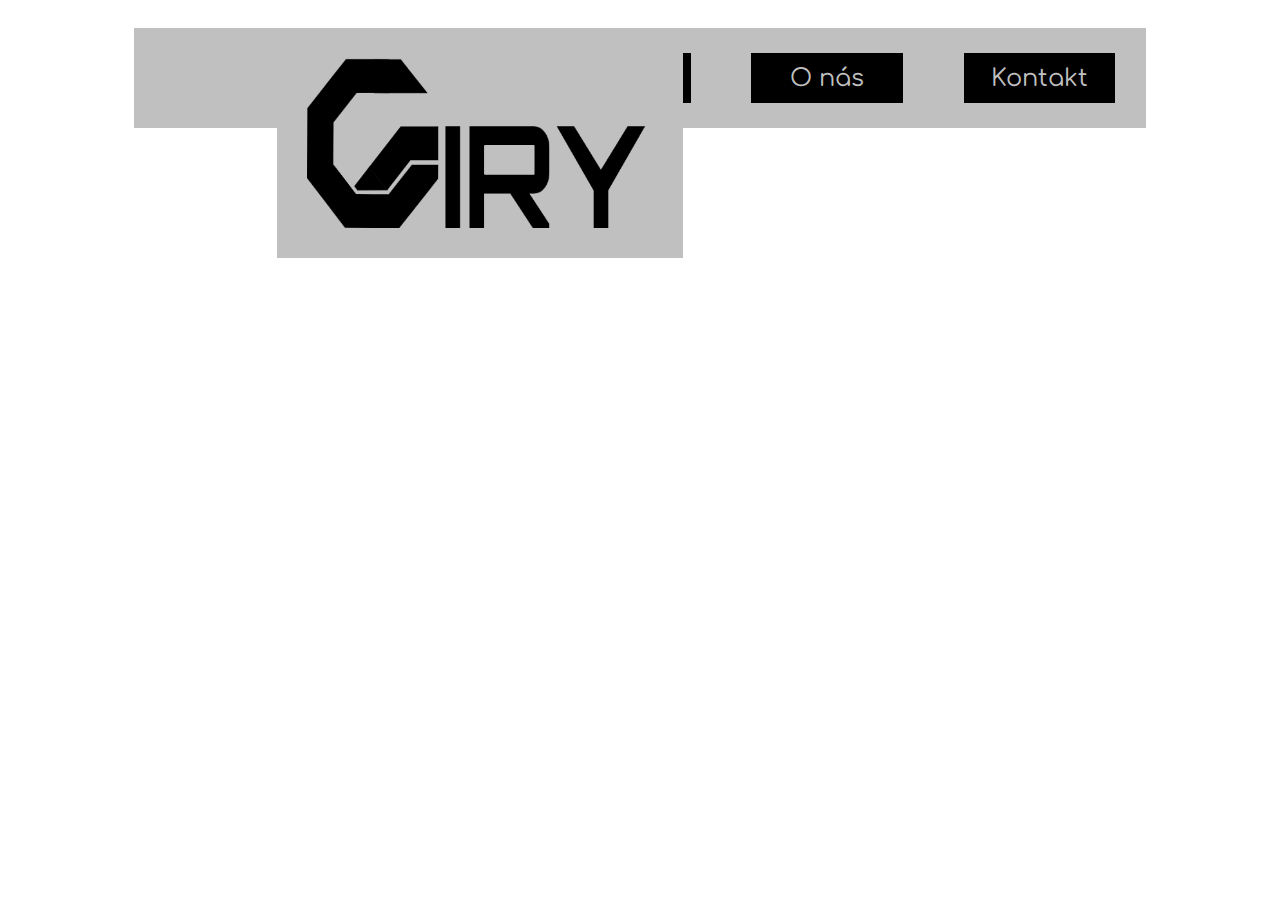
==== index.html @ 91dafb58 "initial import" ====
<head>

    <title>Giry</title>
    <meta http-equiv="Content-Type"  content="text/html; charset=utf8" />
    <link href="styles.css" rel="stylesheet" type="text/css" />
    <link rel="stylesheet" href="https://use.fontawesome.com/releases/v5.5.0/css/all.css" integrity="sha384-B4dIYHKNBt8Bc12p+WXckhzcICo0wtJAoU8YZTY5qE0Id1GSseTk6S+L3BlXeVIU" crossorigin="anonymous">
    <link href="https://fonts.googleapis.com/css?family=Comfortaa&display=swap" rel="stylesheet">
    <meta name="viewport" content="width=device-width, initial-scale=1" />
  
   </head>
   
  
   <body>
      <div class="menubar">
          <div class="btn" id="home">Domů</div>
          <div class="btn" id="about">O nás</div>
          <div class="btn" id="contact">Kontakt</div>
      </div>
      <div class="logo"><img id="logo" src="giryLogo2.png"></div>
      
   </body>
  </html>
---- styles.css ----
body {
    display: flex;
    justify-content: center;
    font-family: 'Comfortaa', cursive;
}

.menubar {
    margin-top: 20px;
    display: flex;
    flex-direction: row;
    align-items: center;
    width: 80%;
    height: 100px;
    background-color: #C0C0C0; 
}

.btn {
    display: flex;
    justify-content: center;
    align-items: center;
    background-color: black;
    color: #C0C0C0;
    height: 50px;
    width: 15%;
    margin: auto;
    font-size: 24px;

    
}

#home {
    margin-left: 40%;
}

.logo {
    margin-top: 20px;
    margin-left: -25%;
    width: 27%;
    height: 170px;
    background-color: C0C0C0;
    position: absolute;
    padding: 30px;
    content:url("giryLogo2.png")


}

#logo {
    margin-left: 30px;
    margin-top: 20px;
    height: 200px;
    width: auto;
}
@media only screen and (max-width: 768px) {

}
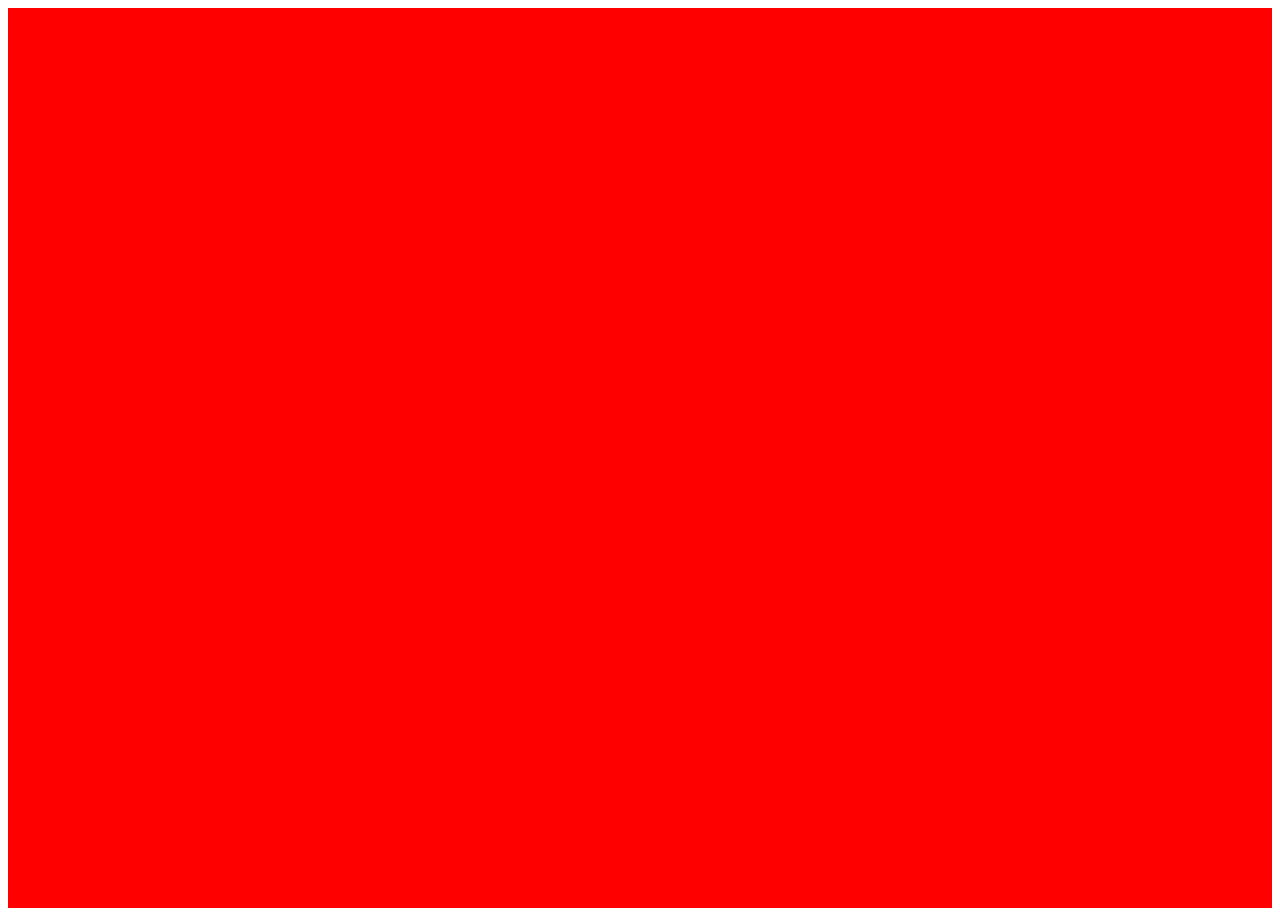
==== commit da7db201: "version-0107/1153" ====
--- a/index.html
+++ b/index.html
@@ -6,18 +6,23 @@
     <link rel="stylesheet" href="https://use.fontawesome.com/releases/v5.5.0/css/all.css" integrity="sha384-B4dIYHKNBt8Bc12p+WXckhzcICo0wtJAoU8YZTY5qE0Id1GSseTk6S+L3BlXeVIU" crossorigin="anonymous">
     <link href="https://fonts.googleapis.com/css?family=Comfortaa&display=swap" rel="stylesheet">
     <meta name="viewport" content="width=device-width, initial-scale=1" />
-  
+    
+    <script>
+        
+        function getPageHeight() {
+            var height = document.documentElement.clientHeight;
+            console.log(height +"px");
+            document.getElementById('div1').style.height= height + "px";
+        }
+    </script>
+    
    </head>
    
   
-   <body>
-      <div class="menubar">
-          <div class="btn" id="home">Domů</div>
-          <div class="btn" id="about">O nás</div>
-          <div class="btn" id="contact">Kontakt</div>
-      </div>
-      <div class="logo"><img id="logo" src="giryLogo2.png"></div>
-      
+   <body onload="getPageHeight()">
+      <div id="div1"></div>
+      <div id="div2"></div>
+      <div id="div3"></div>
    </body>
   </html>
   --- a/styles.css
+++ b/styles.css
@@ -1,56 +1,14 @@
-body {
-    display: flex;
-    justify-content: center;
-    font-family: 'Comfortaa', cursive;
+#div1 {
+    background-color: red;
+
 }
 
-.menubar {
-    margin-top: 20px;
-    display: flex;
-    flex-direction: row;
-    align-items: center;
-    width: 80%;
-    height: 100px;
-    background-color: #C0C0C0; 
-}
-
-.btn {
-    display: flex;
-    justify-content: center;
-    align-items: center;
-    background-color: black;
-    color: #C0C0C0;
-    height: 50px;
-    width: 15%;
-    margin: auto;
-    font-size: 24px;
-
+#div2 {
+    background-color: blue;
     
 }
 
-#home {
-    margin-left: 40%;
-}
-
-.logo {
-    margin-top: 20px;
-    margin-left: -25%;
-    width: 27%;
-    height: 170px;
-    background-color: C0C0C0;
-    position: absolute;
-    padding: 30px;
-    content:url("giryLogo2.png")
-
-
-}
-
-#logo {
-    margin-left: 30px;
-    margin-top: 20px;
-    height: 200px;
-    width: auto;
-}
-@media only screen and (max-width: 768px) {
-
+#div3 {
+    background-color: green;
+    
 }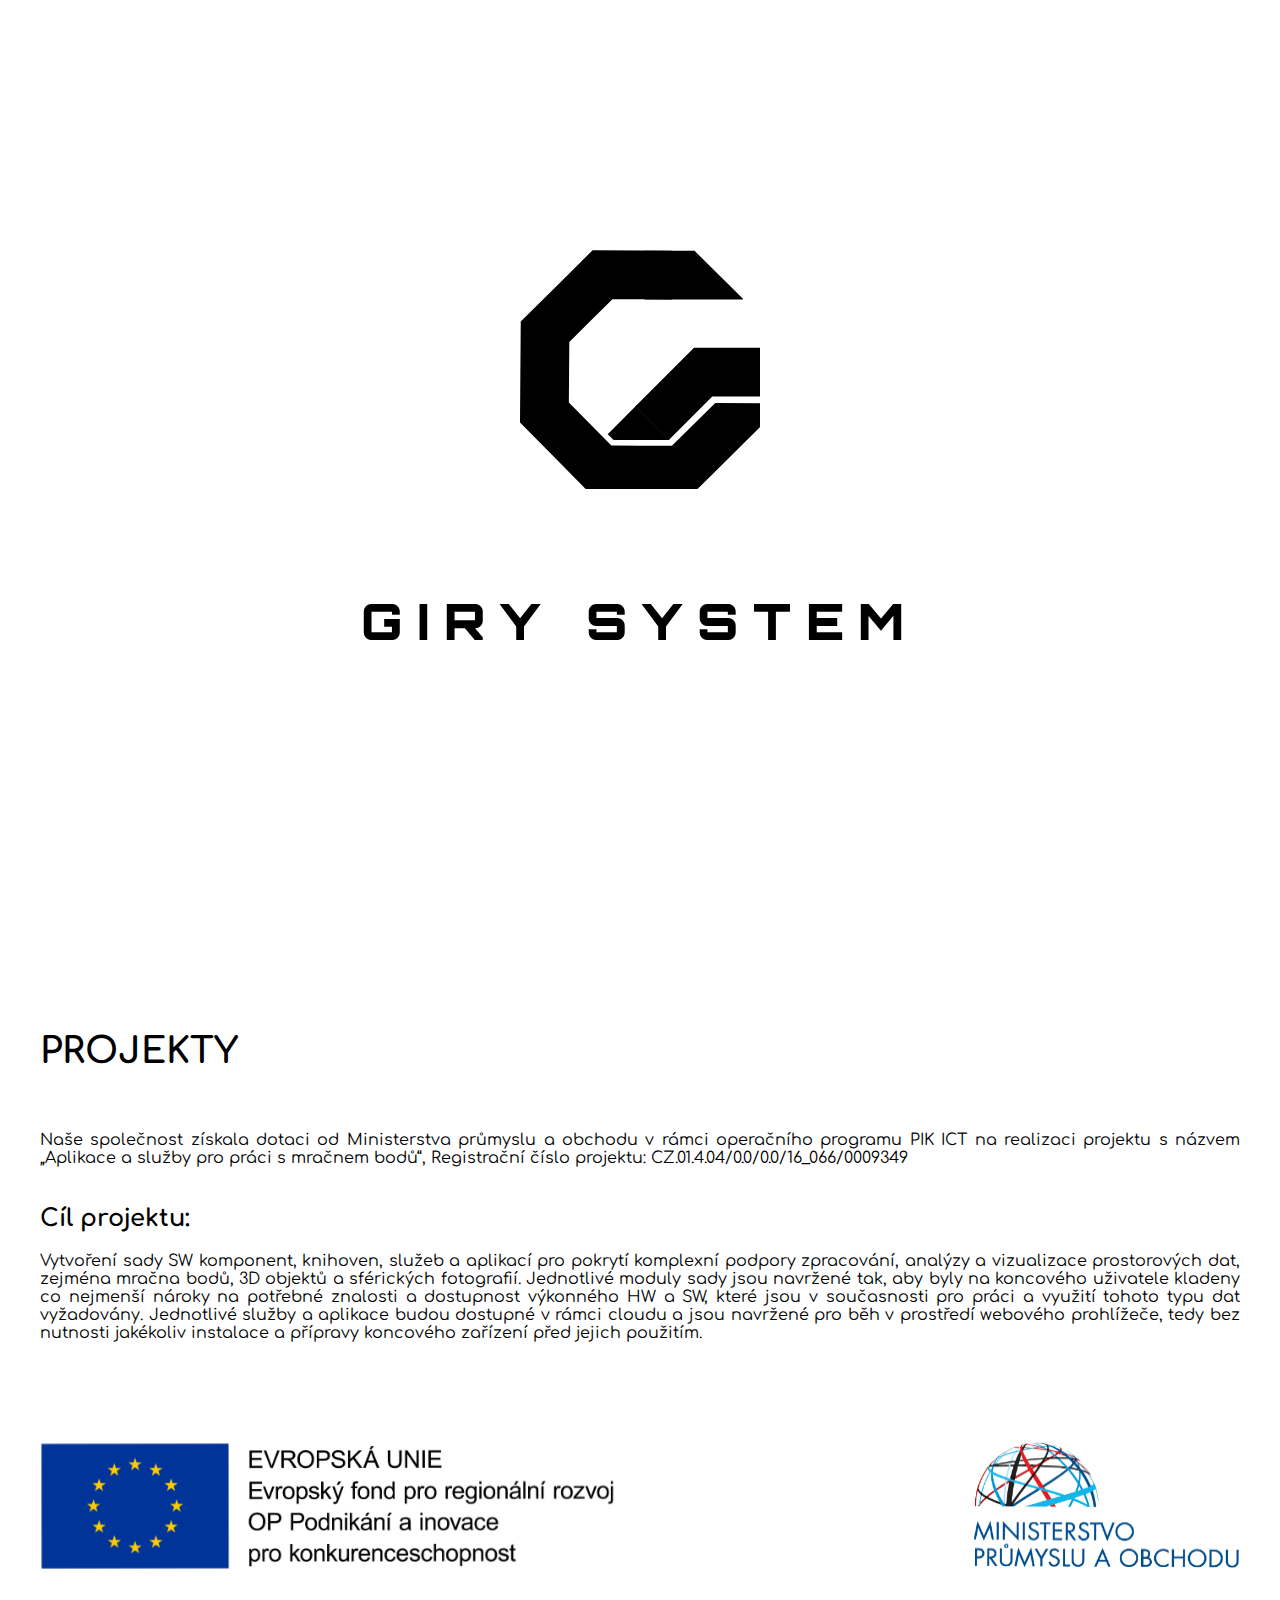
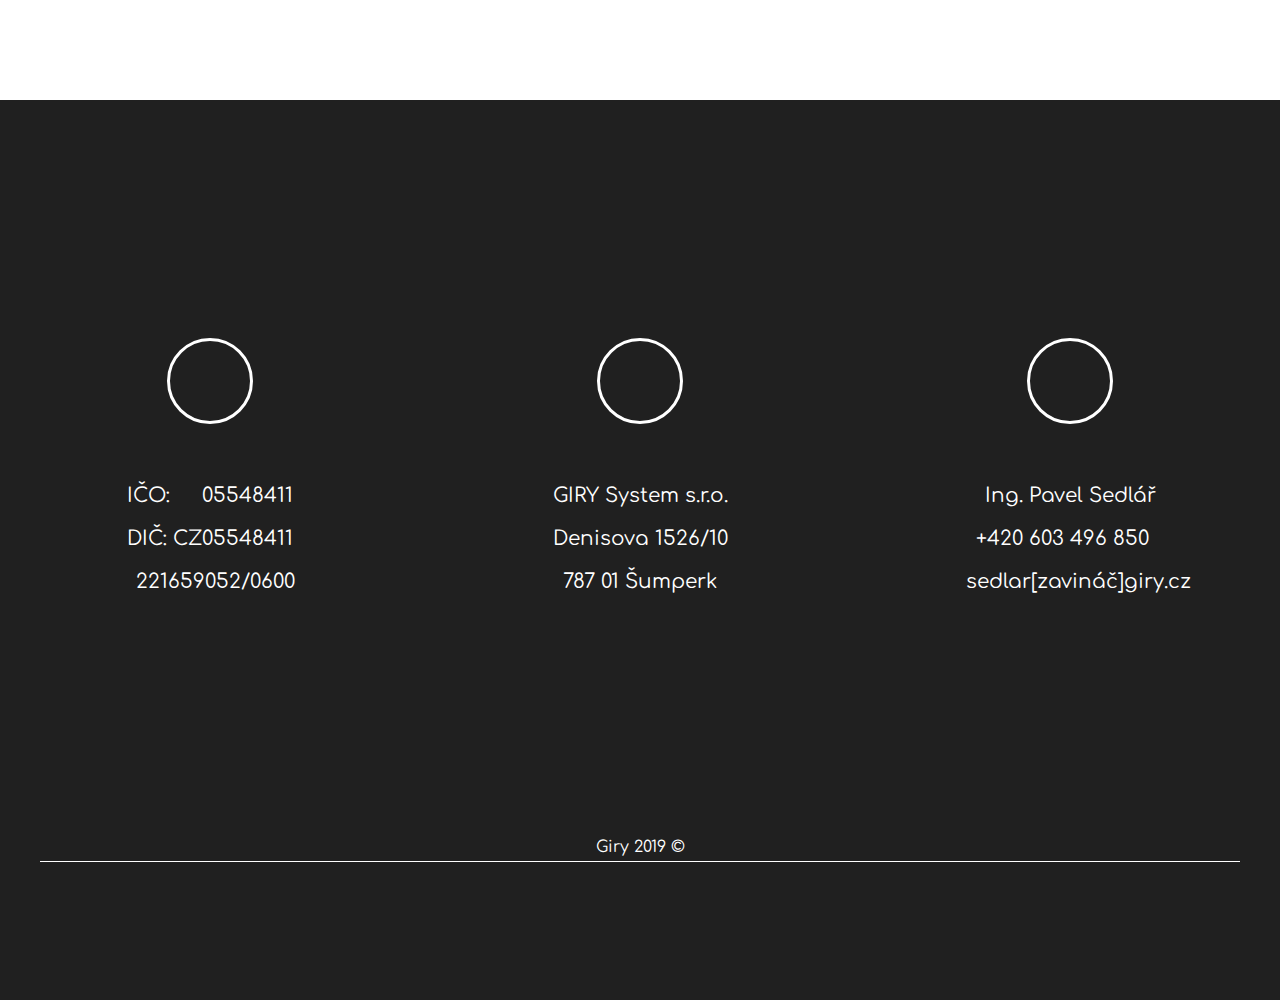
==== commit 0133564b: "version-2008/1813" ====
--- a/index.html
+++ b/index.html
@@ -1,28 +1,94 @@
-<head>
+<html>
+    <head>
 
-    <title>Giry</title>
-    <meta http-equiv="Content-Type"  content="text/html; charset=utf8" />
-    <link href="styles.css" rel="stylesheet" type="text/css" />
-    <link rel="stylesheet" href="https://use.fontawesome.com/releases/v5.5.0/css/all.css" integrity="sha384-B4dIYHKNBt8Bc12p+WXckhzcICo0wtJAoU8YZTY5qE0Id1GSseTk6S+L3BlXeVIU" crossorigin="anonymous">
-    <link href="https://fonts.googleapis.com/css?family=Comfortaa&display=swap" rel="stylesheet">
-    <meta name="viewport" content="width=device-width, initial-scale=1" />
-    
-    <script>
-        
-        function getPageHeight() {
-            var height = document.documentElement.clientHeight;
-            console.log(height +"px");
-            document.getElementById('div1').style.height= height + "px";
-        }
-    </script>
-    
-   </head>
+        <title>Giry</title>
+        <link rel = "shortcut icon" href = "titleLogo.png" />
+        <meta http-equiv="Content-Type"  content="text/html; charset=utf8" />
+        <link href="styles3.css" rel="stylesheet" type="text/css" />
+        <link rel="stylesheet" href="https://use.fontawesome.com/releases/v5.5.0/css/all.css" integrity="sha384-B4dIYHKNBt8Bc12p+WXckhzcICo0wtJAoU8YZTY5qE0Id1GSseTk6S+L3BlXeVIU" crossorigin="anonymous">
+         <link href="https://fonts.googleapis.com/css?family=Orbitron&display=swap" rel="stylesheet">
+        <link href="https://fonts.googleapis.com/css?family=Comfortaa&display=swap" rel="stylesheet">
+        <meta name="viewport" content="width=device-width, initial-scale=1.0, maximum-scale=1.0, user-scalable=0, shrink-to-fit=no" />
+        <meta name="format-detection" content="telephone=no">
+        <script src="jquery-3.4.1.min.js"></script>
+        <script src="script.js">
+        </script>
+    </head>
    
   
-   <body onload="getPageHeight()">
-      <div id="div1"></div>
-      <div id="div2"></div>
-      <div id="div3"></div>
-   </body>
-  </html>
-  +    <body onload="getPageHeight()">
+        <div id="animation">
+            <div id="logoanimation"></div>
+            <div id="textAnimation">GIRY SYSTEM</div>
+        </div>
+        <div class="navbarcont" id="navbarcontid">
+                <div class="heading">
+                        <div class="logo" id="logoid"></div>
+                        <div id="links2">
+                            <a href="#about"><div class="link" onClick="scroll()">O NÁS</div></a>
+                            <a href="#projects"><div class="link" onClick="scroll()">PROJEKTY</div></a>
+                            <a href="#contact"><div class="link" onClick="scroll()">KONTAKT</div></a>
+                        </div>
+                        <div class="link" id="menu2">MENU</div>
+                        <div id="hamburgermenu" onclick="menu3()">
+                            <div class="bar" id="bar1"></div>
+                            <div class="bar" id="bar2"></div>
+                            <div class="bar" id="bar3"></div>
+                        </div>
+                </div>
+        </div>
+
+
+        <div id="links">
+            <a href="#about"><div class="link" onClick="toggle()">O NÁS</div></a>
+            <a href="#projects"><div class="link" onClick="toggle()">PROJEKTY</div></a>
+            <a href="#contact"><div class="link" onClick="toggle()">KONTAKT</div></a>
+        </div>
+        <div id="box">
+            <div id="about" class="textbox">
+                <img id="imgGLWs" src="giryAbout.png">
+                <div class="text">Společnost GIRY System s.r.o. se zaměřuje na výzkum a vývoj v oblasti zpracování dat laserového skenování a panoramatického snímkování a pro tuto oblast vyvíjí vlastní SW nástroje a aplikace pro práci s 3D daty.</div>
+            </div>
+            <div id="projects">
+                <div id="1" class="textbox2">
+                        <div class="headinglabel">PROJEKTY</div>
+                        <div class="text2">
+                            Naše společnost získala dotaci od Ministerstva průmyslu a obchodu v rámci operačního programu PIK ICT na realizaci projektu s názvem „Aplikace a služby pro práci s mračnem bodů“, Registrační číslo projektu: CZ.01.4.04/0.0/0.0/16_066/0009349 <br><br>
+                            <h2>Cíl projektu:</h2>  Vytvoření sady SW komponent, knihoven, služeb a aplikací pro pokrytí komplexní podpory zpracování, analýzy a vizualizace prostorových dat, zejména mračna bodů, 3D objektů a sférických fotografií. Jednotlivé moduly sady jsou navržené tak, aby byly na koncového uživatele kladeny co nejmenší nároky na potřebné znalosti a dostupnost výkonného HW a SW, které jsou v současnosti pro práci a využití tohoto typu dat vyžadovány. Jednotlivé služby a aplikace budou dostupné v rámci cloudu a jsou navržené pro běh v prostředí webového prohlížeče, tedy bez nutnosti jakékoliv instalace a přípravy koncového zařízení před jejich použitím.
+                            <div id="projectImgs">
+                                <img id="pImg" src="eu2.png">
+                                <img id="pImg2" src="ministerstvo3.png">
+                            </div>
+                        </div>
+                    </div>
+            </div>
+            
+            <div id="contact" class="textbox">
+                <div id=portC></div>
+                <div id="blockbox">
+                    <div class="block">
+                        <div class="headContact"><i class="far fa-building"></i></div>
+                        <div class="textContact"> IČO: &emsp; 05548411 </div>
+                        <div class="textContact"> DIČ: CZ05548411 </div>
+                        <div class="textContact"><i class="fas fa-money-check-alt"></i>&ensp;221659052/0600</div>
+                    </div>
+                    <div class="block">
+                        <div class="headContact"><i class="fas fa-map-marked-alt"></i></div>
+                        <div class="textContact"> GIRY System s.r.o. </div>
+                        <div class="textContact"> Denisova 1526/10 </div>
+                        <div class="textContact"> 787 01 Šumperk  </div>
+                    </div>
+                    <div class="block">
+                        <div class="headContact"><i class="far fa-address-book"></i></div>
+                        <div class="textContact"> Ing. Pavel Sedlář </div>
+                        <div class="textContact"><i class="fas fa-mobile-alt"></i> &emsp; +420 603 496 850 &emsp; &ensp;  </div>
+                        <div class="textContact"><i class="far fa-envelope"></i> &ensp; sedlar[zavináč]giry.cz  </div>
+                    </div>
+                </div>
+                <div class="end">Giry 2019 ©</div>
+                <div id="line"></div>
+                <div class="loadImg"></div>
+            </div>
+        </div>
+    </body>
+</html>
--- a/styles3.css
+++ b/styles3.css
@@ -0,0 +1,645 @@
+
+html {
+    scroll-behavior: smooth;
+    
+}
+
+body {
+    font-family: 'Comfortaa', cursive;
+    display: flex;
+    justify-content: flex-start;;
+    align-items: center;
+    flex-direction: column;
+    margin: 0;
+    padding: 0;
+    
+}
+
+#animation {
+    height: 1000px; 
+    display: flex;
+    flex-direction: column;
+    align-items: center;
+    justify-content: center;
+    font-family: 'Orbitron', sans-serif;
+    font-size: 50px;
+    color: black;
+    position: fixed;
+    z-index: 10;
+    background-color: white;
+    padding: 0px;
+    animation: text 3s 1;
+    letter-spacing: 15px;
+    font-weight: 900;
+    overflow: hidden;
+    scrollbar-width: 0px;
+
+}
+
+#logoanimation {
+    height: 240px ;
+    width: 240px;
+    background-image: url("giryAnimation.png");
+    margin-bottom: 100px;
+    animation: ahoj 3s !important;
+}
+
+@keyframes ahoj{
+        0% {
+          width: 240px;
+          height: 0px;
+        }
+        30% {
+          height: 240px;
+        }
+
+}
+@keyframes text {
+    0%{
+        color: white;
+        display: none;
+        filter: blur(10px);
+    }
+
+    30% {
+        letter-spacing: 25px;
+        display: flex;
+        filter: blur(0px);
+    }
+
+   
+}
+
+.navbarcont {
+    width: 100%;
+    height: 103px;
+    display: flex;
+    justify-content: center;
+    align-items: center;
+    background-color: white;
+    position: fixed;
+ 
+}
+
+.navbarcont.scrolled {
+    height: 98px;
+    background-color: #202020;
+    transition: background-color 200ms linear;
+}
+
+
+.heading {
+    top:0;
+    display: flex;
+    flex-direction: row;
+    justify-content: space-between;
+    width: 1200px;
+    height: 80px;
+           
+    background-color: white;
+    position: fixed;
+    padding-top: 18px;
+}
+
+.heading.scrolled {
+    background-color: #202020 !important;
+    transition: background-color 200ms linear;
+}
+
+.logo {
+    background-image: url("giryLogoSmall.png");
+    height: 60px;
+    width: 155px;
+    margin-left: 0px;
+    padding-left: 0px;
+}
+
+#logoid {
+  display: none;
+}
+
+.logo.scrolled {
+    background-image: url("giryLogoSmallW.png");
+}
+
+#hamburgermenu {
+    display: none;
+    justify-content: flex-end;
+    flex-direction: column;
+    align-items: flex-end;
+    background-color: none;
+    height: 50px;
+    width:50px;
+    cursor: pointer;
+    margin-top: 10px;
+    
+}
+
+.bar {
+    width: 40px;
+    height: 7px;
+    background-color: black;
+    margin: 3px;
+    border-radius: 3px;
+}
+
+.bar.scrolled {
+    background-color: white;
+}
+
+#bar1.change {
+    transform: translateY(13px) rotate(45deg);
+    
+}
+
+#bar3.change {
+    transform: translateY(-13px) rotate(135deg);
+}
+
+#bar2.change{
+    transform: scale(0);
+}
+
+#links {
+    /*margin-left: 380;*/
+    
+    display: none;
+    flex-direction: row;
+    text-align: end;
+    position: absolute;
+    
+}
+
+a {
+    text-decoration: none;
+    color: black;
+}
+
+a.scrolled {
+    color: white;
+}
+
+#menu2 {
+    display: flex;
+    flex-grow: 1;
+    justify-content: flex-end;
+    color: black;
+}
+
+#menu2.scrolled {
+    color: white;
+}
+
+.link {
+    margin: 30px;
+    text-decoration: none;
+    background-image: linear-gradient(black, black);
+    background-position: 0% 100%;
+    background-repeat: no-repeat;
+    background-size: 0% 2px;
+    transition: background-size .3s;
+    cursor: pointer;
+    padding-bottom: 5px;
+}
+
+.link.scrolled {
+    background-image: linear-gradient(white, white);
+}
+
+.link:hover, .link:focus {
+    background-size: 100% 2px;
+}
+
+#menu2:hover, #menu2:focus {
+    background-size: 0% 2px;
+}
+
+#menu2 {
+  display: none;
+  cursor: Default	;
+}
+
+
+#links.change {
+    display: none;   
+    Float: right;
+    transition: .3s;
+}
+#menu2.change {
+    display: none;
+
+}
+
+#links2 {
+    display: none;
+    flex-direction: row;
+    justify-content: flex-end;
+    flex-grow: 1;
+}
+
+#links2.change {
+    display: flex;
+}
+
+
+.textbox {
+    top: 0;
+    padding-top: 100px;
+    width: 100%;
+    height: 0;
+    background-color: #202020;
+    display: flex;
+    flex-direction: column;
+    align-items: center;
+    justify-content: flex-start;
+}
+
+#imgGLWs {
+    margin-top: 100px;
+    margin-bottom: 100px;
+}
+
+.text {
+    color: white;
+    width: 1200px;
+    text-align: justify;
+}
+
+.headinglabel {
+    width: 1200px;
+    height: 80px;
+    margin-bottom: 60px;
+    font-size: 36px;
+    background-color: white;
+    color: black;
+    font-weight: bold;
+    display: flex;
+    align-items: center;
+}
+
+.headinglabel2 {
+    width: 1200px;
+    height: 150px;
+    font-size: 36px;
+    background-color: #202020;
+    color: white;
+    font-weight: bold;
+    display: flex;
+    align-items: center;
+}
+
+#projects {
+    display: flex;
+    justify-content: center;
+    align-items: center;
+    height: 3000px;
+}
+
+#projectImgs {
+    display: flex;
+    flex-direction: row;
+    justify-content: space-between;
+    margin-top: 100px;
+}
+
+.textbox2 {
+    width: 1200px;
+    height: 0px;
+    background-color: white;
+    display: flex;
+    flex-direction: column;
+    align-items: center;
+    justify-content: center;
+    padding-top: 0px;
+    padding-bottom: 0px;
+}
+
+#contact {
+    flex-direction: column;
+    align-items: center;
+    justify-content: center;
+    margin-top: 0px;
+}
+
+.block {
+    display: flex;
+    flex-direction: column;
+    align-items: center;
+    width: 350px;
+    margin-left: 40px;
+    margin-right: 40px;
+    height: 300px;
+    background-color: none;
+}
+
+.text2 {
+    color: black;
+    width: 1200px;
+    text-align: justify;
+    margin-bottom: 0px;
+}
+
+.headContact {
+    display: flex; 
+    align-items: center;
+    justify-content: center;
+    font-size: 40px;
+    border-radius: 50%;
+    border-style: solid;
+    border-color: white;
+    color: white;
+    padding: 10px;
+    height: 60px;
+    width: 60px;
+    margin-bottom: 40px;
+}
+
+#navbarcontid {
+      display: flex;
+    }
+    
+  #headingid {
+    display: none;
+  }
+
+.textContact {
+    margin-top: 20px;
+    font-size: 20px;
+    color: white;
+}
+
+#blockbox {
+    display: flex;
+    flex-direction: row;
+}
+
+.end {
+    margin-top: 200px;
+   color: white;
+}
+
+#line {
+    bottom: 0;
+    margin-top: 5px;
+    height: 1px;
+    width: 1200px;
+    background-color: white;
+}
+
+#box {
+    width: 100%;
+    height: max-content;
+}
+
+::-webkit-scrollbar {
+    width: 15px;
+    background: #000000;
+    border-style: solid;
+    border-color: #000000;
+}
+
+::-webkit-scrollbar-thumb {
+    width: 20px;
+    background: linear-gradient(to right, #000000 0%, #333333 100% );
+    
+    width: 5px;
+    outline: 1px solid slategrey;
+    height: 5px;
+}
+
+::-webkit-scrollbar-thumb:hover {
+    background: #696969; 
+  }
+
+.loadImg {
+    background-image: url("giryLogoSmallW.png");
+    display: none;
+}
+
+@media only screen and (max-width: 1200px) {
+    html, body {
+        max-width: 100% !important;
+        overflow-x: hidden !important;
+    }
+
+    #animation {
+      height: 0px;
+      width: 0px;
+    }
+
+    #box {
+        width: 100%;
+        position: static;
+    }
+
+    body {
+        display: flex;
+        justify-content: center;
+    }
+
+    .navbarcont {
+        top: 0;
+        width: 100%;
+        transform: translate(0,0)
+        
+    }
+
+    
+
+
+
+    #navbarcontid.change {
+        height: 230px;
+
+    }
+
+    .heading {
+        width: 100%;
+        height: 0px;
+        
+    }
+
+    #hamburgermenu {
+        display: flex;
+        margin-right: 10px;
+    }
+
+    .logo {
+        margin-left: 10px;
+        margin-right: 10px;
+    }
+
+    #logoid {
+      display: flex;
+    }
+    
+    #menu {
+        display: none;
+    }
+
+    #menu2 {
+        display: none;
+    }
+
+    #links2 {
+        display: none;
+        width: 350px;
+        z-index: 2;
+    }
+
+    #links {
+        margin-top: 105px;
+        background-color: white;
+    }
+
+    .link {
+        margin: 10px;
+        border-bottom-style: solid;
+        border-width: 1px;
+        border-bottom-color: black;
+        width: 350px;
+
+    }
+
+    .link.change {
+        color: black;
+    }
+
+    .link.scrolled{
+        color: black;
+    }
+
+    #links {
+        margin-left: 0px;
+        border-top-style: solid;
+        border-top-color: black;
+        text-align: center;
+        position: fixed;
+        flex-direction: column;
+        Float: center;
+    }
+
+    #links2.change {        
+        display: none;
+    }
+
+    #links.change {
+        top: 0;
+        display: block;
+        z-index: 5;
+    }
+
+
+
+    #about {
+        width: 100%;
+        display: flex;
+        align-items: center;
+        justify-content: center;
+        height: 800px;
+        z-index: -1;
+    }
+
+    #imgGLWs {
+        margin-top: 0px;
+        margin-bottom: 100px;
+    }
+
+    .text {
+        width: 90%;
+    }
+
+    .textbox {
+        height: 1000px;
+    }
+
+    #about.textbox{
+        height: 800px;
+    }
+    .headinglabel {
+        width: 100%;
+        display: flex;
+        align-items: center;
+        justify-content: center;
+        padding: 0;
+        
+    }
+
+    #projects {
+        padding-top: 90px;
+        width: 100%;
+        height: 800px;
+        display: flex;
+        align-items: center;
+        justify-content: center;
+        height: auto;
+
+      
+    }
+
+    #projectImgs {
+        flex-direction: column;
+        margin-top: 10px;
+        align-items: center;
+    }
+
+    #pImg {
+        width: 300px;
+        height: 60px;
+        margin-bottom: 20px;
+    }
+
+    #pImg2 {
+        width: 120px;
+        height: 60px;
+    }
+
+
+    .textbox2{
+        height: max-content;
+    }
+
+    .text2 {
+        width: 90%;
+        margin: 0px;
+        padding: 0;
+        height: 700px;
+    }
+
+    #contact {
+        
+        width: 100%;
+        height: max-content;
+        z-index: auto;
+        
+    }
+
+    #contact.textbox {
+        padding-top: 120px;
+        height: 950px;
+        
+    }
+    #blockbox {
+        display: flex;
+        flex-direction: column;
+        height: 1000px;
+    }
+    
+    .end {
+        margin-top: 20px;
+        width: 100px;
+    }
+
+    #line {
+        width: 350px;
+    }
+
+    element.style {
+        height: 1200px;
+    }
+    .textContact {
+        margin-top: 20px;
+        font-size: 20px;
+        color: white;
+    }
+}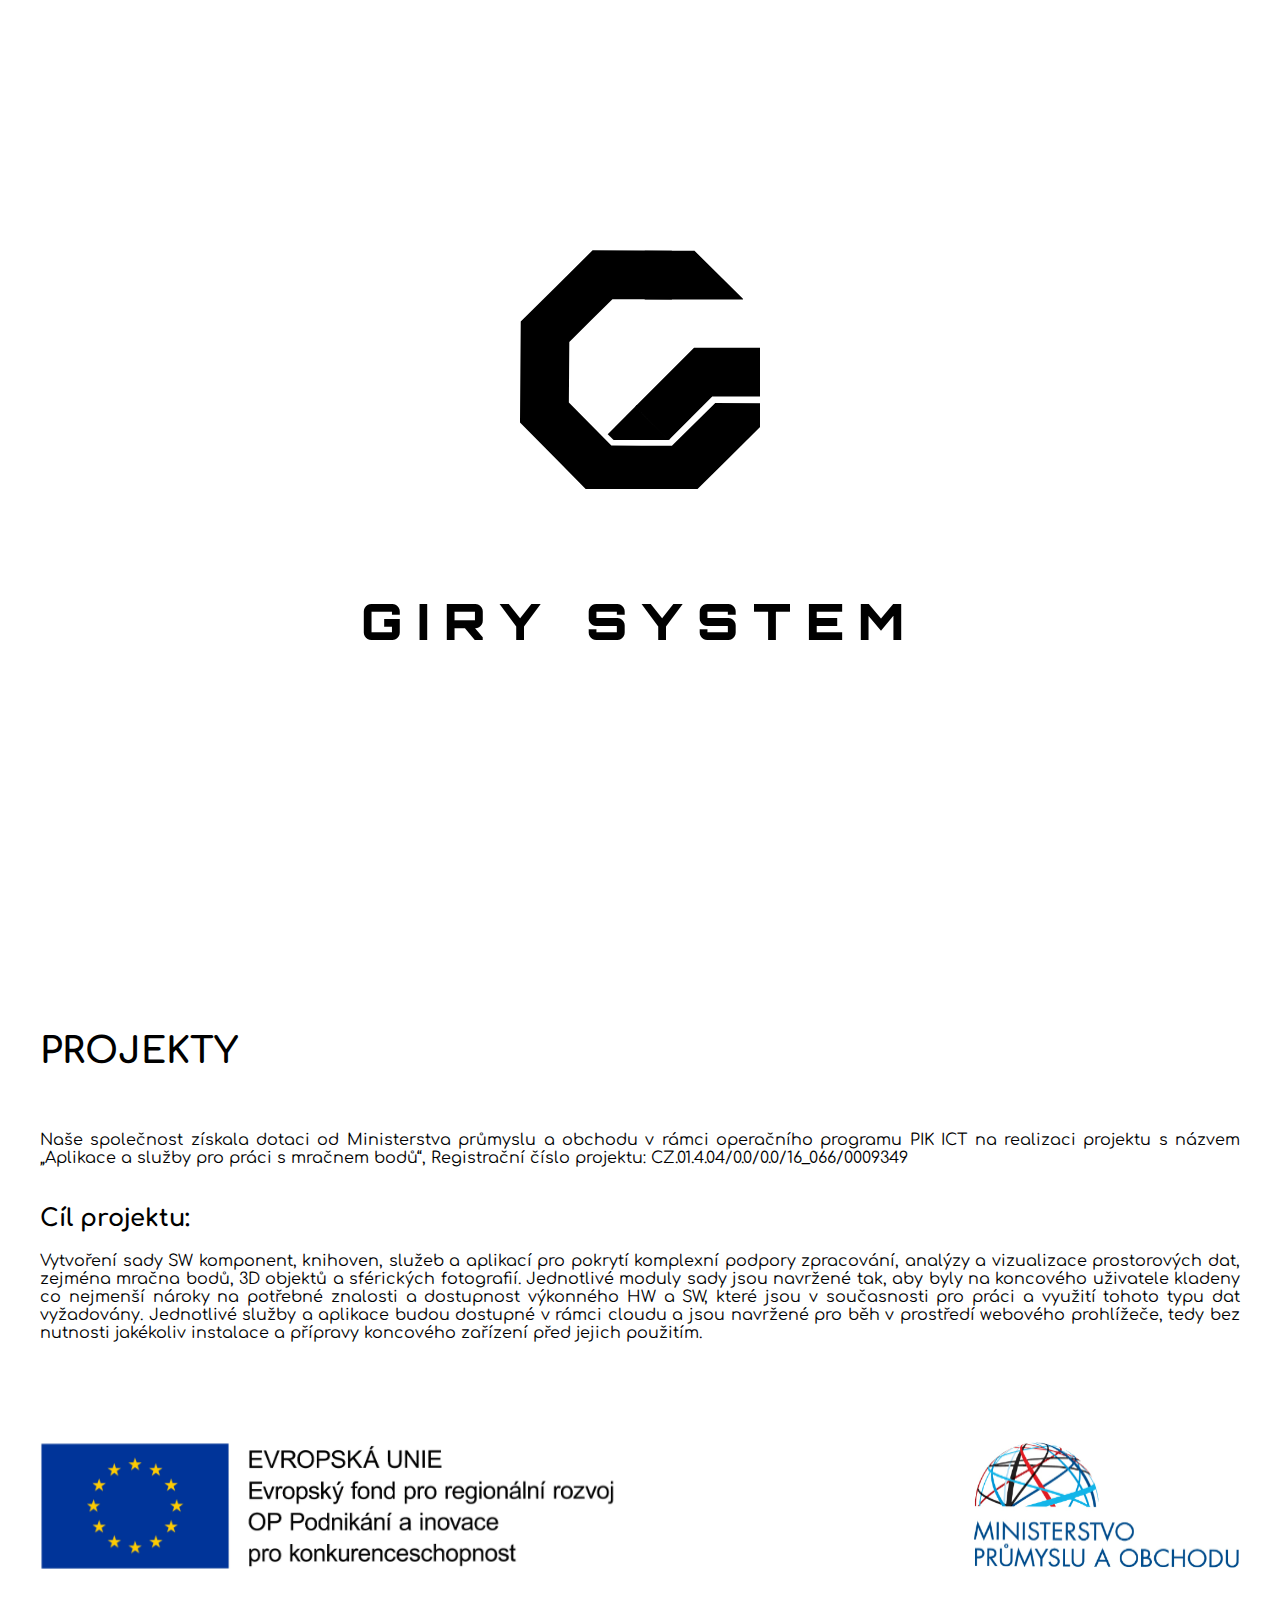
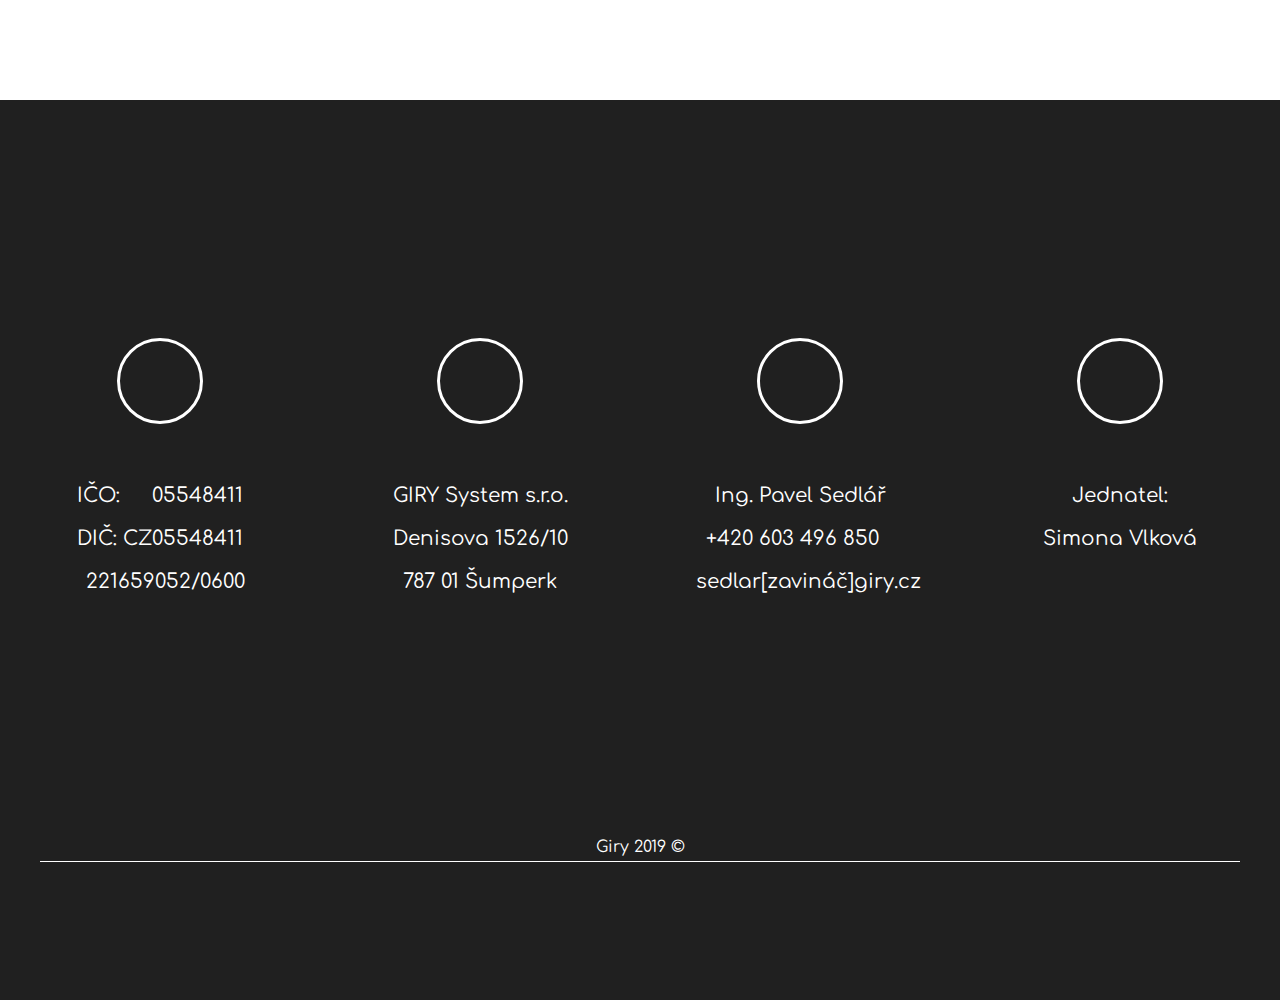
==== commit 5be05405: "version-2908/1928" ====
--- a/index.html
+++ b/index.html
@@ -4,6 +4,7 @@
         <title>Giry</title>
         <link rel = "shortcut icon" href = "titleLogo.png" />
         <meta http-equiv="Content-Type"  content="text/html; charset=utf8" />
+        <meta http-equiv="Content-Type"  content="text/html; charset=utf-8" />
         <link href="styles3.css" rel="stylesheet" type="text/css" />
         <link rel="stylesheet" href="https://use.fontawesome.com/releases/v5.5.0/css/all.css" integrity="sha384-B4dIYHKNBt8Bc12p+WXckhzcICo0wtJAoU8YZTY5qE0Id1GSseTk6S+L3BlXeVIU" crossorigin="anonymous">
          <link href="https://fonts.googleapis.com/css?family=Orbitron&display=swap" rel="stylesheet">
@@ -23,7 +24,7 @@
         </div>
         <div class="navbarcont" id="navbarcontid">
                 <div class="heading">
-                        <div class="logo" id="logoid"></div>
+                        <a href="#about"><div class="logo" id="logoid"></div></a>
                         <div id="links2">
                             <a href="#about"><div class="link" onClick="scroll()">O NÁS</div></a>
                             <a href="#projects"><div class="link" onClick="scroll()">PROJEKTY</div></a>
@@ -51,7 +52,7 @@
             </div>
             <div id="projects">
                 <div id="1" class="textbox2">
-                        <div class="headinglabel">PROJEKTY</div>
+                        <div id="headinglabel">PROJEKTY</div>
                         <div class="text2">
                             Naše společnost získala dotaci od Ministerstva průmyslu a obchodu v rámci operačního programu PIK ICT na realizaci projektu s názvem „Aplikace a služby pro práci s mračnem bodů“, Registrační číslo projektu: CZ.01.4.04/0.0/0.0/16_066/0009349 <br><br>
                             <h2>Cíl projektu:</h2>  Vytvoření sady SW komponent, knihoven, služeb a aplikací pro pokrytí komplexní podpory zpracování, analýzy a vizualizace prostorových dat, zejména mračna bodů, 3D objektů a sférických fotografií. Jednotlivé moduly sady jsou navržené tak, aby byly na koncového uživatele kladeny co nejmenší nároky na potřebné znalosti a dostupnost výkonného HW a SW, které jsou v současnosti pro práci a využití tohoto typu dat vyžadovány. Jednotlivé služby a aplikace budou dostupné v rámci cloudu a jsou navržené pro běh v prostředí webového prohlížeče, tedy bez nutnosti jakékoliv instalace a přípravy koncového zařízení před jejich použitím.
@@ -84,6 +85,11 @@
                         <div class="textContact"><i class="fas fa-mobile-alt"></i> &emsp; +420 603 496 850 &emsp; &ensp;  </div>
                         <div class="textContact"><i class="far fa-envelope"></i> &ensp; sedlar[zavináč]giry.cz  </div>
                     </div>
+                    <div class="block">
+                        <div class="headContact"><i class="fas fa-user-alt"></i></div>
+                        <div class="textContact"> Jednatel: </div>
+                        <div class="textContact"> Simona Vlková </div>
+                    </div>
                 </div>
                 <div class="end">Giry 2019 ©</div>
                 <div id="line"></div>
--- a/styles3.css
+++ b/styles3.css
@@ -161,8 +161,6 @@
 }
 
 #links {
-    /*margin-left: 380;*/
-    
     display: none;
     flex-direction: row;
     text-align: end;
@@ -265,7 +263,7 @@
     text-align: justify;
 }
 
-.headinglabel {
+#headinglabel {
     width: 1200px;
     height: 80px;
     margin-bottom: 60px;
@@ -325,9 +323,9 @@
     display: flex;
     flex-direction: column;
     align-items: center;
-    width: 350px;
-    margin-left: 40px;
-    margin-right: 40px;
+    width: 300px;
+    margin-left: 10px;
+    margin-right: 10px;
     height: 300px;
     background-color: none;
 }
@@ -536,8 +534,12 @@
         display: flex;
         align-items: center;
         justify-content: center;
+        height: 600px;
+        z-index: -1;
+    }
+
+    #about.menu {
         height: 800px;
-        z-index: -1;
     }
 
     #imgGLWs {
@@ -554,7 +556,7 @@
     }
 
     #about.textbox{
-        height: 800px;
+        height: 680px;
     }
     .headinglabel {
         width: 100%;
@@ -568,11 +570,10 @@
     #projects {
         padding-top: 90px;
         width: 100%;
-        height: 800px;
+        height: 900px;
         display: flex;
         align-items: center;
         justify-content: center;
-        height: auto;
 
       
     }
@@ -616,7 +617,7 @@
 
     #contact.textbox {
         padding-top: 120px;
-        height: 950px;
+        height: 1250px;
         
     }
     #blockbox {
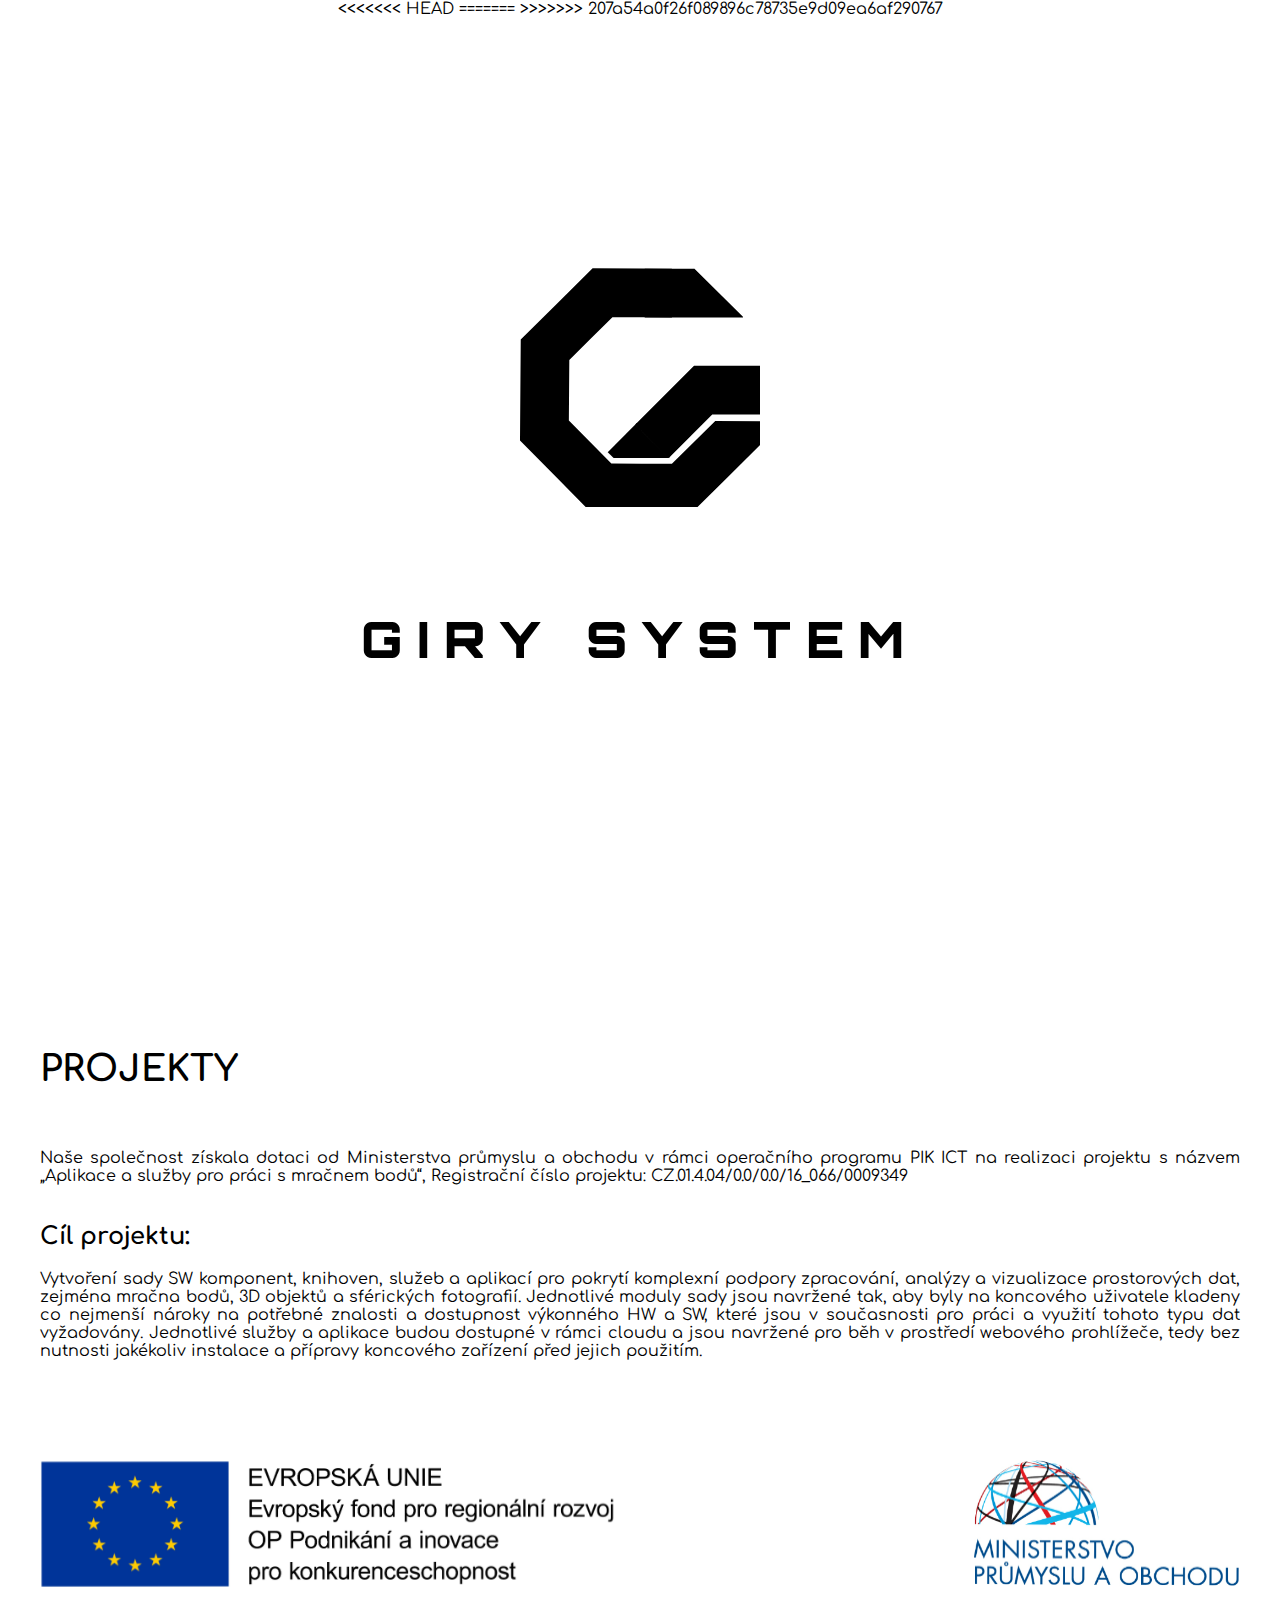
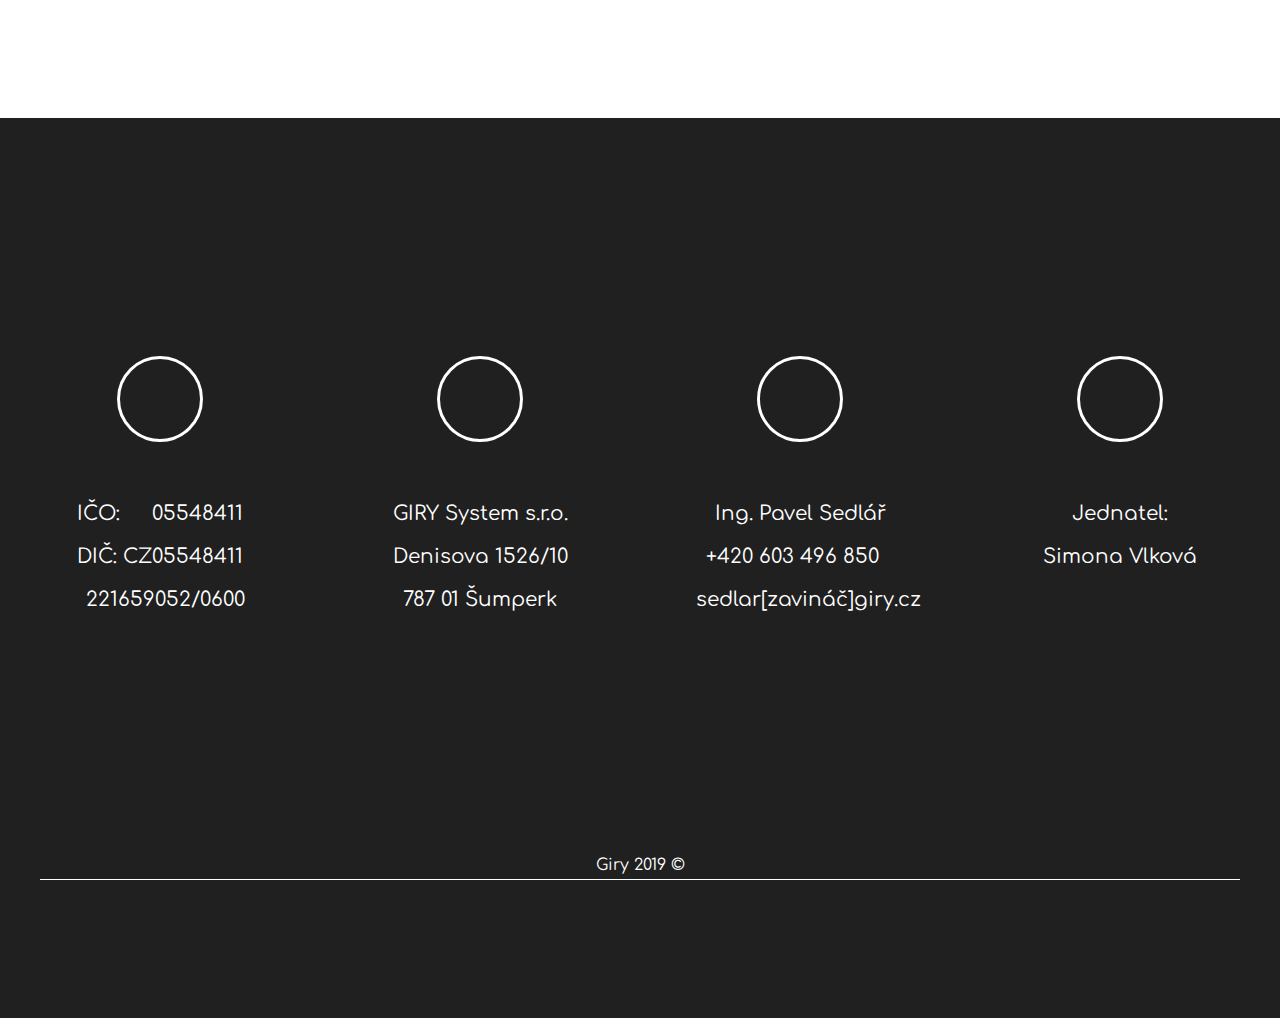
==== commit 13fa1174: "version-2908/1931" ====
--- a/index.html
+++ b/index.html
@@ -3,11 +3,15 @@
 
         <title>Giry</title>
         <link rel = "shortcut icon" href = "titleLogo.png" />
+<<<<<<< HEAD
         <meta http-equiv="Content-Type"  content="text/html; charset=utf8" />
         <meta http-equiv="Content-Type"  content="text/html; charset=utf-8" />
+=======
+        <meta http-equiv="Content-Type"  content="text/html; charset=UTF-8" />
+>>>>>>> 207a54a0f26f089896c78735e9d09ea6af290767
         <link href="styles3.css" rel="stylesheet" type="text/css" />
         <link rel="stylesheet" href="https://use.fontawesome.com/releases/v5.5.0/css/all.css" integrity="sha384-B4dIYHKNBt8Bc12p+WXckhzcICo0wtJAoU8YZTY5qE0Id1GSseTk6S+L3BlXeVIU" crossorigin="anonymous">
-         <link href="https://fonts.googleapis.com/css?family=Orbitron&display=swap" rel="stylesheet">
+        <link href="https://fonts.googleapis.com/css?family=Orbitron&display=swap" rel="stylesheet">
         <link href="https://fonts.googleapis.com/css?family=Comfortaa&display=swap" rel="stylesheet">
         <meta name="viewport" content="width=device-width, initial-scale=1.0, maximum-scale=1.0, user-scalable=0, shrink-to-fit=no" />
         <meta name="format-detection" content="telephone=no">
@@ -15,8 +19,8 @@
         <script src="script.js">
         </script>
     </head>
-   
-  
+
+
     <body onload="getPageHeight()">
         <div id="animation">
             <div id="logoanimation"></div>
@@ -63,7 +67,7 @@
                         </div>
                     </div>
             </div>
-            
+
             <div id="contact" class="textbox">
                 <div id=portC></div>
                 <div id="blockbox">
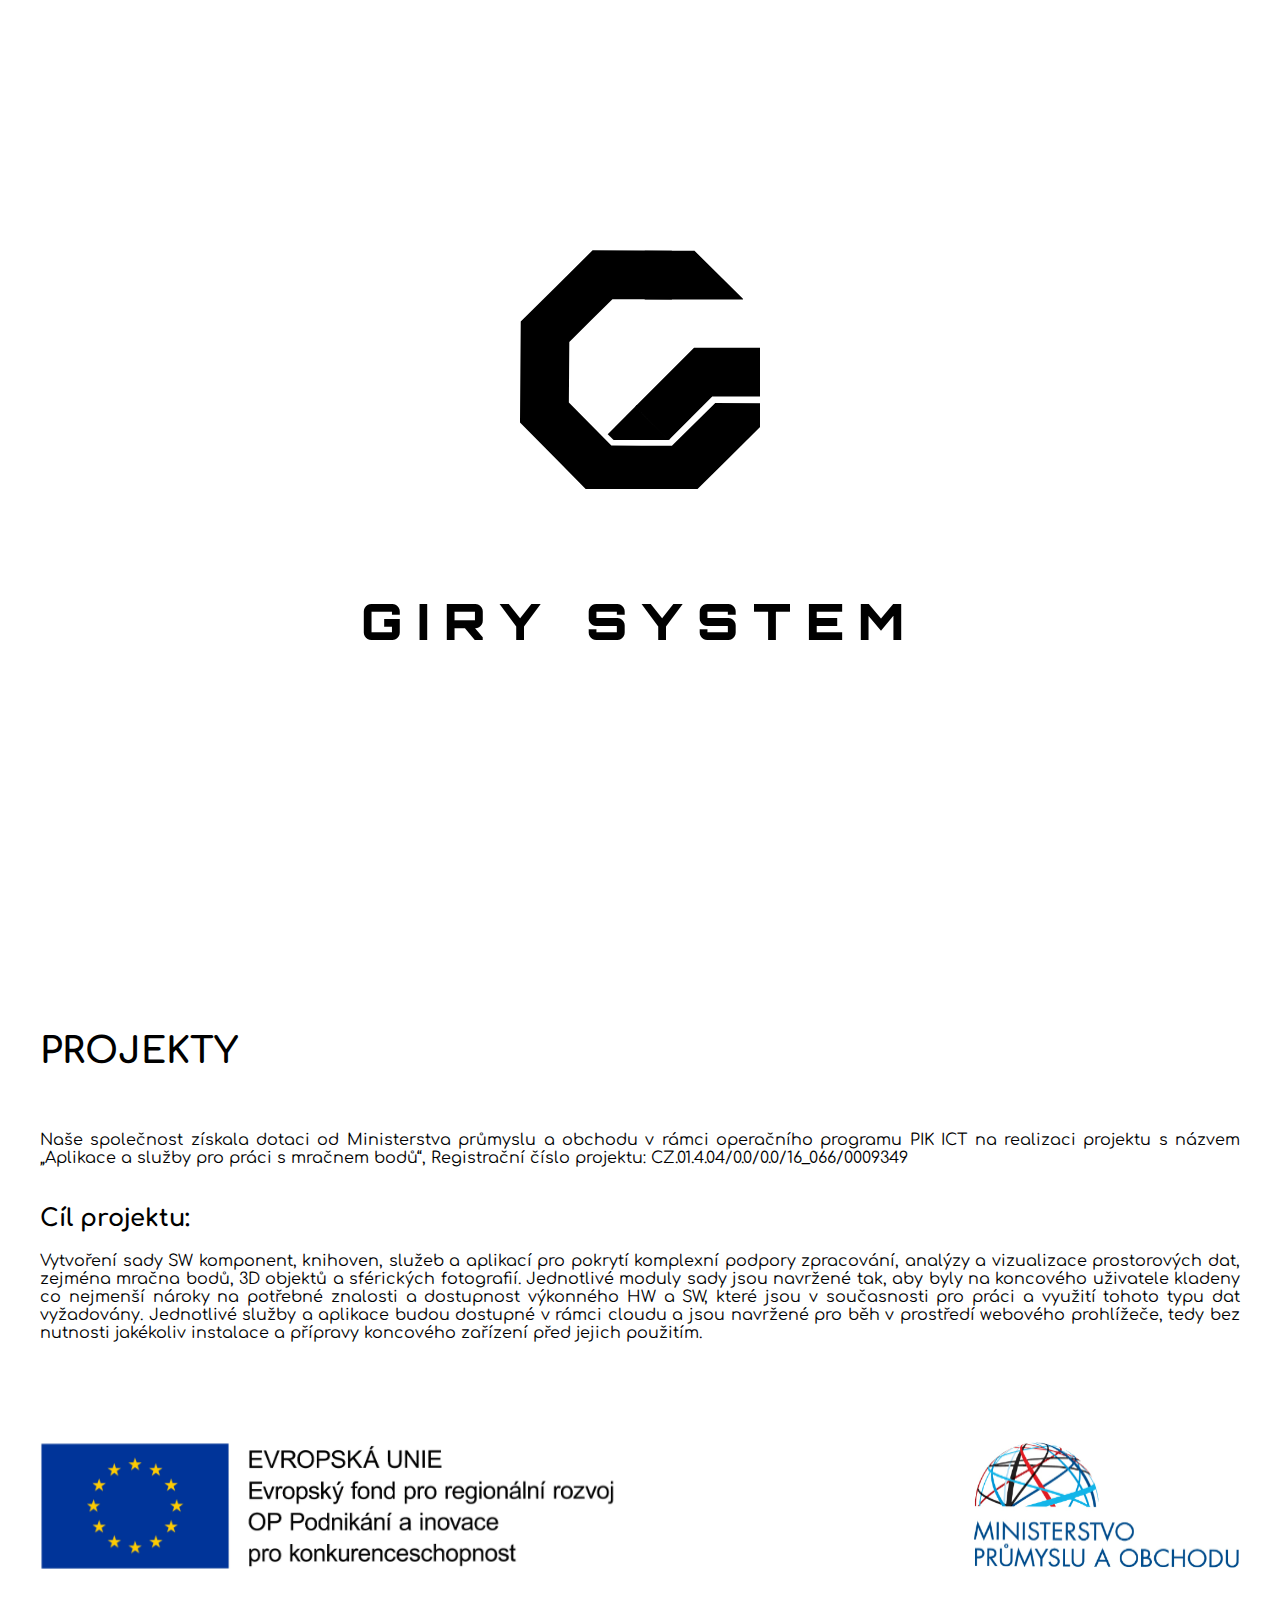
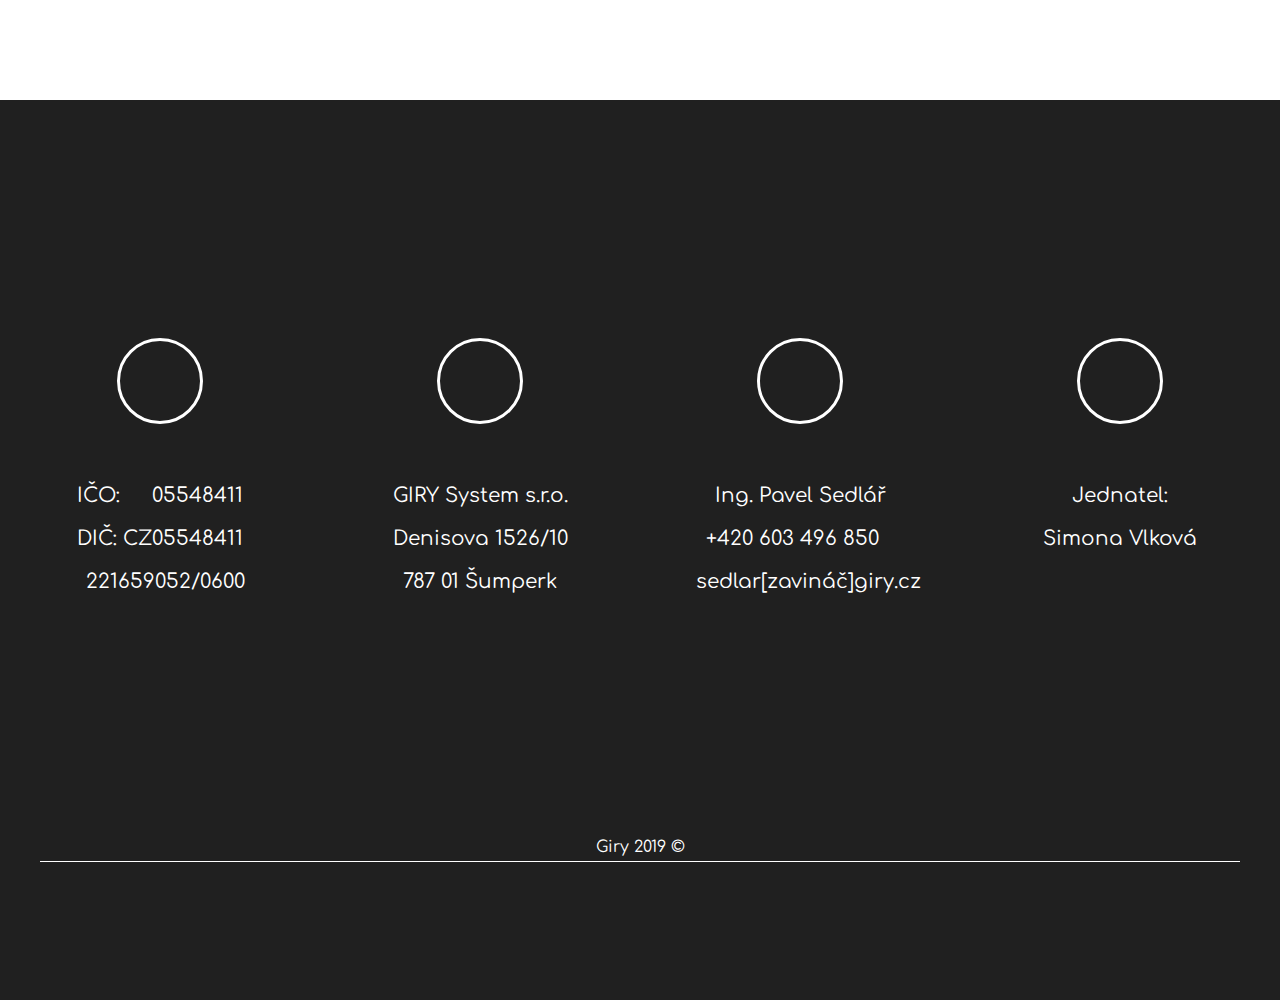
==== commit c7158c83: "fix" ====
--- a/index.html
+++ b/index.html
@@ -3,12 +3,8 @@
 
         <title>Giry</title>
         <link rel = "shortcut icon" href = "titleLogo.png" />
-<<<<<<< HEAD
         <meta http-equiv="Content-Type"  content="text/html; charset=utf8" />
         <meta http-equiv="Content-Type"  content="text/html; charset=utf-8" />
-=======
-        <meta http-equiv="Content-Type"  content="text/html; charset=UTF-8" />
->>>>>>> 207a54a0f26f089896c78735e9d09ea6af290767
         <link href="styles3.css" rel="stylesheet" type="text/css" />
         <link rel="stylesheet" href="https://use.fontawesome.com/releases/v5.5.0/css/all.css" integrity="sha384-B4dIYHKNBt8Bc12p+WXckhzcICo0wtJAoU8YZTY5qE0Id1GSseTk6S+L3BlXeVIU" crossorigin="anonymous">
         <link href="https://fonts.googleapis.com/css?family=Orbitron&display=swap" rel="stylesheet">
